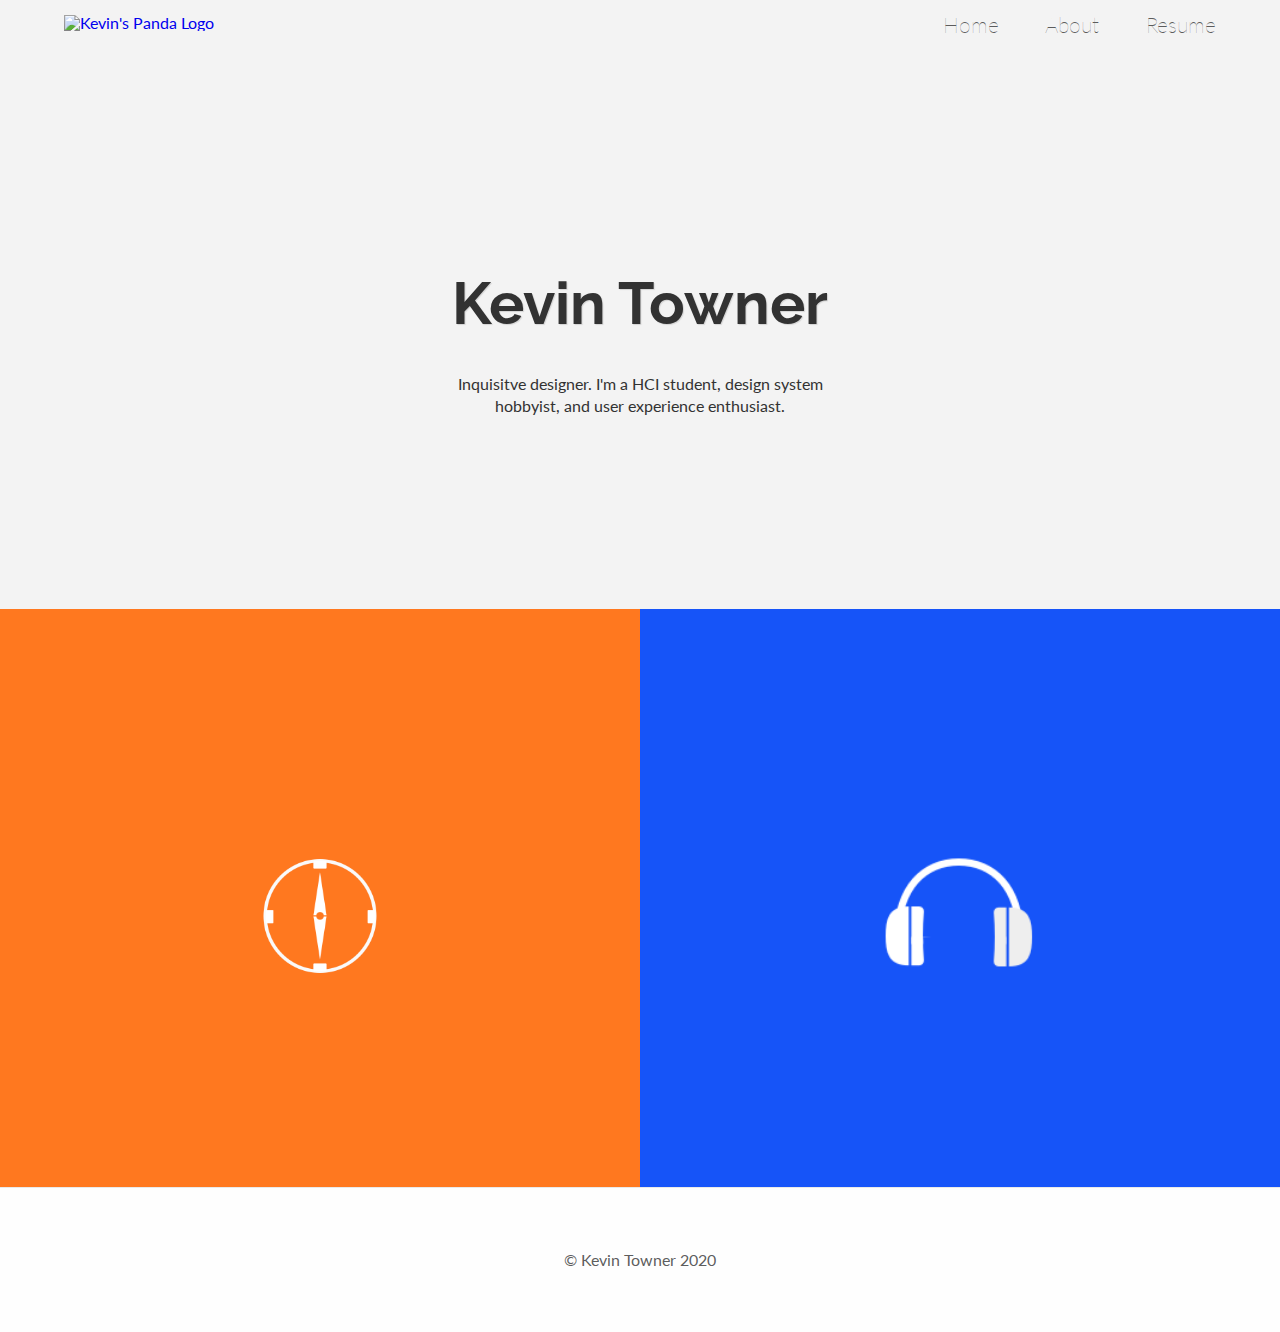
==== index.html @ 02cab05f "Save" ====
<!DOCTYPE html>
<html lang="en-us">


<head>


  <!-- Global site tag (gtag.js) - Google Analytics -->
  <script async src="https://www.googletagmanager.com/gtag/js?id=UA-160011212-1"></script>
  <script>
    window.dataLayer = window.dataLayer || [];
    function gtag(){dataLayer.push(arguments);}
    gtag('js', new Date());

    gtag('config', 'UA-160011212-1');
  </script>


  <link href="https://fonts.googleapis.com/css?family=Lato:300|Raleway:800&display=swap" rel="stylesheet">
  <meta charset="UTF-8">
  <meta name="viewport" content="width=device-width, initial-scale=1.0">
  <meta name="author" content="Kevin Towner">
  <meta name="description" content="Personal website of Kevin Towner's user experience, human-computer interaction and user interface design work, studies and processes">
  <title>Kevin Towner's Website</title>
  <link rel="stylesheet" type="text/css" href="assets/css/reset.css">
  <link rel ="stylesheet" type="text/css" href="assets/css/Nav-CSS-Mast/navbar.css">
  <link rel ="stylesheet" type="text/css" href="assets/css/Nav-CSS-Mast/navbar-media.css">
  <link rel ="stylesheet" type="text/css" href="assets/css/Footer-CSS-Mast/footer.css">
  <link rel ="stylesheet" type="text/css" href="assets/css/Footer-CSS-Mast/footer-media.css">
  <link rel ="stylesheet" type="text/css" href="assets/css/Land-CSS-Mast/land.css">
  <link rel ="stylesheet" type="text/css" href="assets/css/Land-CSS-Mast/land-media.css">
  <script type="text/javascript" src="http://ajax.googleapis.com/ajax/libs/jquery/1.6.2/jquery.min.js"></script>


  <!--  favicon  -->

  <link rel="apple-touch-icon" sizes="57x57" href="apple-icon-57x57.png">
  <link rel="apple-touch-icon" sizes="60x60" href="apple-icon-60x60.png">
  <link rel="apple-touch-icon" sizes="72x72" href="apple-icon-72x72.png">
  <link rel="apple-touch-icon" sizes="76x76" href="apple-icon-76x76.png">
  <link rel="apple-touch-icon" sizes="114x114" href="apple-icon-114x114.png">
  <link rel="apple-touch-icon" sizes="120x120" href="apple-icon-120x120.png">
  <link rel="apple-touch-icon" sizes="144x144" href="apple-icon-144x144.png">
  <link rel="apple-touch-icon" sizes="152x152" href="apple-icon-152x152.png">
  <link rel="apple-touch-icon" sizes="180x180" href="apple-icon-180x180.png">
  <link rel="icon" type="image/png" sizes="192x192"  href="android-icon-192x192.png">
  <link rel="icon" type="image/png" sizes="32x32" href="favicon-32x32.png">
  <link rel="icon" type="image/png" sizes="96x96" href="favicon-96x96.png">
  <link rel="icon" type="image/png" sizes="16x16" href="favicon-16x16.png">
  <link rel="manifest" href="/manifest.json">
  <meta name="msapplication-TileColor" content="#ffffff">
  <meta name="msapplication-TileImage" content="ms-icon-144x144.png">
  <meta name="theme-color" content="#ffffff">
  <!--  // favicon  -->
</head>

<body>
	<div id = "home-container-all">
    <nav>
      <a target = "_blank" href = "index.html"><img alt="Kevin's Panda Logo" id = "logo" src = "assets/images/portfolio-displays/Logo/Panda/logo-main.svg"></a>
    	<div>
    		<label for="toggle">☰</label>
    		<input type="checkbox" id="toggle">
    		<div id = "menu">
    			<a href = "index.html">Home</a>
    			<a href = "about-me.html">About</a>
    			<a href = "resume.html">Resume</a>
    		</div>
    	</div>
    </nav>
    <div id="headline">
      <h1>Kevin Towner</h1>
      <p>Inquisitve designer. I'm a HCI student, design system hobbyist, and user experience enthusiast.</p>
    </div>
		<div id = "case-studies">
      <!-- <a target = "_blank" href = "Projects/transit.html"> -->
        <div id = "case-studies--two" class="case-studies--card">
          <h2>Coming Soon</h2>
          <img src="assets/images/portfolio-displays/njtransit.png" alt="NJ Transit Redesin Logo">
        </div>
      </a>
      <!-- <a target = "_blank" href = "Projects/cip.html"> -->
        <div id = "case-studies--one" class="case-studies--card">
          <h2>Coming Soon</h2>
          <img src="assets/images/portfolio-displays/thewire.png" alt="">
        </div>
      </a>
		</div>
	</div>
	<footer>
    <div>
      &copy Kevin Towner 2020
    </div>
  </footer>
</body>
</html>
---- assets/css/Nav-CSS-Mast/navbar.css ----
nav{
  display:grid;
  grid-template-columns:1fr 1fr;
  width:90%;
  margin:auto;
  padding:15px 0 15px 0;
}

label{
  margin:auto;
  text-align:center;
  display:none;
}
#logo{
  height:36px;
}

#toggle{
  display:none;
}

#menu{
  float: right;
}

#menu > a{
  text-decoration: none;
  color:rgb(50,50,50, .8);
  font-size:16pt;
  font-weight:lighter;
  font-family: 'Lato', sans-serif;
}

#menu > a:hover{
  font-weight:bold;
  color:#1654F8;
}


#menu > a:nth-child(2){
  padding:0 2em 0 2em;
}
---- assets/css/Nav-CSS-Mast/navbar-media.css ----
@media only screen and (max-width: 500px){
  label{
    display:block;
    cursor:pointer;
    font-size:32px;
    color:#262626;
    float:right;
    margin-right:5%;
  }
  label:hover{
    color:#1654F8;
  }
  nav{
    display:grid;
    grid-template-columns:1fr 1fr;
    width:100%;
    position:fixed;
    z-index:1;
    background-color:#fff;
    margin:0;
    padding:15px 0 15px 0;
    box-shadow: 0px .3px .6px #888888;
  }
  #logo{
    margin-left:5%;
    height:32px;
  }

  #home-container-all{
    display:grid;width:100%;
    margin:auto;
  }

  #toggle{
    display:none;
  }
  #menu{
    display:none;
  }

  #toggle:checked + #menu{
    display:block;
    z-index:1;
    position:absolute;
    height:500vh;
    margin-top:3em;
    background-color:#fff;
    text-align:center;
    width:100%;
    left:0;
    top:0;
  }

  /* #menu > a:nth-child(2){
    padding:1em 0 1em 0;
  }
  #menu > a:nth-child(1){
    margin-top:4em;
  }
  #menu > a:not(:nth-child(1)){
    padding:50px 0 50px
  }*/
  #menu > a {
    display:block;
    font-family: 'Lato', sans-serif;
    font-size:32pt;
    padding:120px 0 120px 0;
  }
}
---- assets/css/Footer-CSS-Mast/footer.css ----
footer{
  width:100%;
  padding:4em 0 4em 0;
  text-align:center;
  background-color:#fefefe;
  font-size:12pt;
  color:rgb(50,50,50, .8);
  font-family: 'Lato', sans-serif;
  border-top: 1px solid rgb(50,50,50, .1);
  z-index:1;
}
---- assets/css/Footer-CSS-Mast/footer-media.css ----
@media only screen and (max-width: 500px) {
  footer > div{
    text-align: center;
    margin-left:5%;
  }
  footer{
  }
}
---- assets/css/Land-CSS-Mast/land.css ----
body{
  background:#f3f3f3;
  color:#222;
  margin:0 auto;
  font-family: 'Lato', sans-serif;
}
figcaption{
  font-family: 'Lato', sans-serif;
  font-size:14pt;
  line-height: 26px;
  display:none;
}

a{
  text-decoration: none;
}

h1{
  font-family: 'Raleway', sans-serif;
  font-size:44pt;
  color:#323232;
  text-shadow:1px 1px 1px lightgrey;
}

.bold{
  font-weight:bold;
}

#home-container-all{
  margin:auto;
}

#headline{
  margin:14em auto 0 auto;
  color:#212121;
  width:90%;
  text-align: center;
}
#headline > p{
  font-size:12pt;
  margin-top:2em;
  color:#323232;
  width:33%;
  line-height:22px;
  margin:auto;
}

#case-studies{
  display:grid;
  grid-template-columns:1fr 1fr;
  width:100%;
  margin:12em auto 0 auto;
  z-index:0;
}
.case-studies--card{
  display:flex;
  flex-direction: column;
  padding-bottom:6em;
  padding-top:2em;
  height:50vh;
  transition:1s;
}


#case-studies--one{
  background:#1654F8;
}
/* #case-studies--one > h2{
  color:#131D1C;
} */


#case-studies--two{
  background:#FF781F;
}



.case-studies--card > img{
  width:240px;
  margin:auto;
  object-fit:contain;
  transition:.5s;
}
.case-studies--card > h2{
  font-family: 'Raleway', sans-serif;
  font-size:28pt;
  text-align: center;
  opacity:.0;
  transition:.5s;
  color:#fff;
}
.case-studies--card:hover > img{
  opacity:.1;
}
.case-studies--card:hover > h2{
  opacity:.8;
}
---- assets/css/Land-CSS-Mast/land-media.css ----
@media only screen and (max-width: 550px){

  h1{
    font-size:40pt;
    text-align: left;
  }
  figcaption{
    margin-left:5%;
  }
  h2{
    font-size:20pt;
  }


  #headline{
    width:90%;
    margin-left:5%;
    margin-top:10em;
    padding:6.2em 0 8.2em 0;
  }
  #headline > p{
    line-height: 28px;
    width:75%;
    text-align:left;
    margin-left:0;
    font-size:16pt;
  }

  #case-studies{
    grid-template-columns: 1fr;
    grid-gap:0em;
    margin:8em 0 0 0;
    width:100%;
  }
  #case-studies > figure{
    height:72vh;
    background-color:#000;
    border-radius:5px;
  }

  #case-studies > figure > a > img{
    width:100%;
    height:100%;
    opacity:1;
    border-radius:2px;
  }





  #maintenance{
    width:90% !important;
    margin:auto !important;
    float:left !important;
  }

  .case-studies--card > h2{
    font-size:24pt;
  }
}
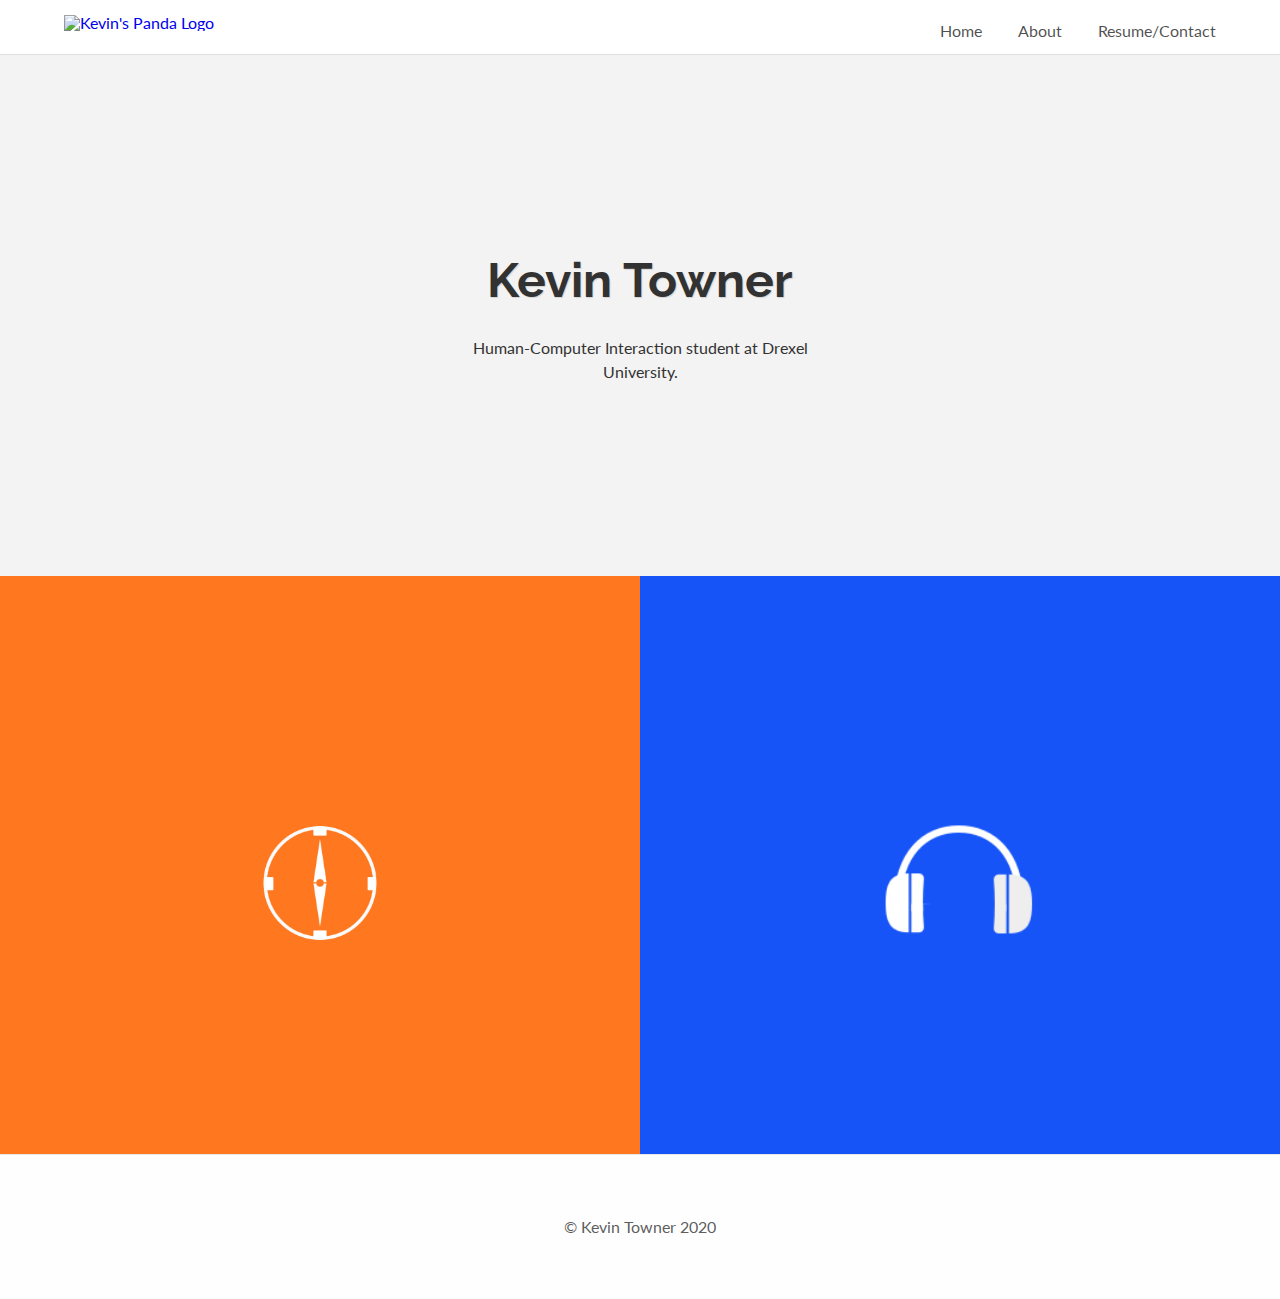
==== commit f139585b: "save" ====
--- a/index.html
+++ b/index.html
@@ -20,7 +20,8 @@
   <meta charset="UTF-8">
   <meta name="viewport" content="width=device-width, initial-scale=1.0">
   <meta name="author" content="Kevin Towner">
-  <meta name="description" content="Personal website of Kevin Towner's user experience, human-computer interaction and user interface design work, studies and processes">
+  <meta name="description" content="Personal website of Kevin Towner's user experience, human-computer interaction and user interface design work, studies and processes.">
+  <meta name="keywords" content="Kevin Towner, Human-Computer Interaction, Drexel University, Design Systems, User Experience, User Interface Design, UI Design, UX Design">
   <title>Kevin Towner's Website</title>
   <link rel="stylesheet" type="text/css" href="assets/css/reset.css">
   <link rel ="stylesheet" type="text/css" href="assets/css/Nav-CSS-Mast/navbar.css">
@@ -64,13 +65,13 @@
     		<div id = "menu">
     			<a href = "index.html">Home</a>
     			<a href = "about-me.html">About</a>
-    			<a href = "resume.html">Resume</a>
+    			<a href = "resume.html">Resume/Contact</a>
     		</div>
     	</div>
     </nav>
     <div id="headline">
       <h1>Kevin Towner</h1>
-      <p>Inquisitve designer. I'm a HCI student, design system hobbyist, and user experience enthusiast.</p>
+      <p>Human-Computer Interaction student at Drexel University.</p>
     </div>
 		<div id = "case-studies">
       <!-- <a target = "_blank" href = "Projects/transit.html"> -->
--- a/assets/css/Nav-CSS-Mast/navbar.css
+++ b/assets/css/Nav-CSS-Mast/navbar.css
@@ -1,9 +1,13 @@
 nav{
   display:grid;
   grid-template-columns:1fr 1fr;
-  width:90%;
+  width:100%;
   margin:auto;
   padding:15px 0 15px 0;
+  background-color:#fff;
+  border-bottom:1px solid rgb(148,149,153,.3);
+  top:0;
+  position:fixed;
 }
 
 label{
@@ -13,6 +17,7 @@
 }
 #logo{
   height:36px;
+  margin-left:5vw;
 }
 
 #toggle{
@@ -21,13 +26,14 @@
 
 #menu{
   float: right;
+  margin-right:5vw;
+  margin-top:7.5px;
 }
 
 #menu > a{
   text-decoration: none;
-  color:rgb(50,50,50, .8);
-  font-size:16pt;
-  font-weight:lighter;
+  color:rgb(0,0,0, .7);
+  font-size:12pt;
   font-family: 'Lato', sans-serif;
 }
 
--- a/assets/css/Footer-CSS-Mast/footer.css
+++ b/assets/css/Footer-CSS-Mast/footer.css
@@ -8,4 +8,5 @@
   font-family: 'Lato', sans-serif;
   border-top: 1px solid rgb(50,50,50, .1);
   z-index:1;
+  bottom:0;
 }
--- a/assets/css/Land-CSS-Mast/land.css
+++ b/assets/css/Land-CSS-Mast/land.css
@@ -17,9 +17,10 @@
 
 h1{
   font-family: 'Raleway', sans-serif;
-  font-size:44pt;
+  font-size:36pt;
   color:#323232;
   text-shadow:1px 1px 1px lightgrey;
+  margin-block-end:.67em;
 }
 
 .bold{
@@ -31,17 +32,16 @@
 }
 
 #headline{
-  margin:14em auto 0 auto;
+  margin:16em auto 0 auto;
   color:#212121;
   width:90%;
   text-align: center;
 }
 #headline > p{
   font-size:12pt;
-  margin-top:2em;
   color:#323232;
   width:33%;
-  line-height:22px;
+  line-height:24px;
   margin:auto;
 }
 
--- a/assets/css/Land-CSS-Mast/land-media.css
+++ b/assets/css/Land-CSS-Mast/land-media.css
@@ -1,8 +1,7 @@
 @media only screen and (max-width: 550px){
 
   h1{
-    font-size:40pt;
-    text-align: left;
+    font-size:36pt;
   }
   figcaption{
     margin-left:5%;
@@ -13,17 +12,15 @@
 
 
   #headline{
-    width:90%;
-    margin-left:5%;
-    margin-top:10em;
-    padding:6.2em 0 8.2em 0;
+    width:100%;
+    margin-top:14em;
   }
   #headline > p{
     line-height: 28px;
-    width:75%;
+    font-size:16pt;
     text-align:left;
-    margin-left:0;
-    font-size:16pt;
+    width:66.7%;
+    padding-left:24px;
   }
 
   #case-studies{
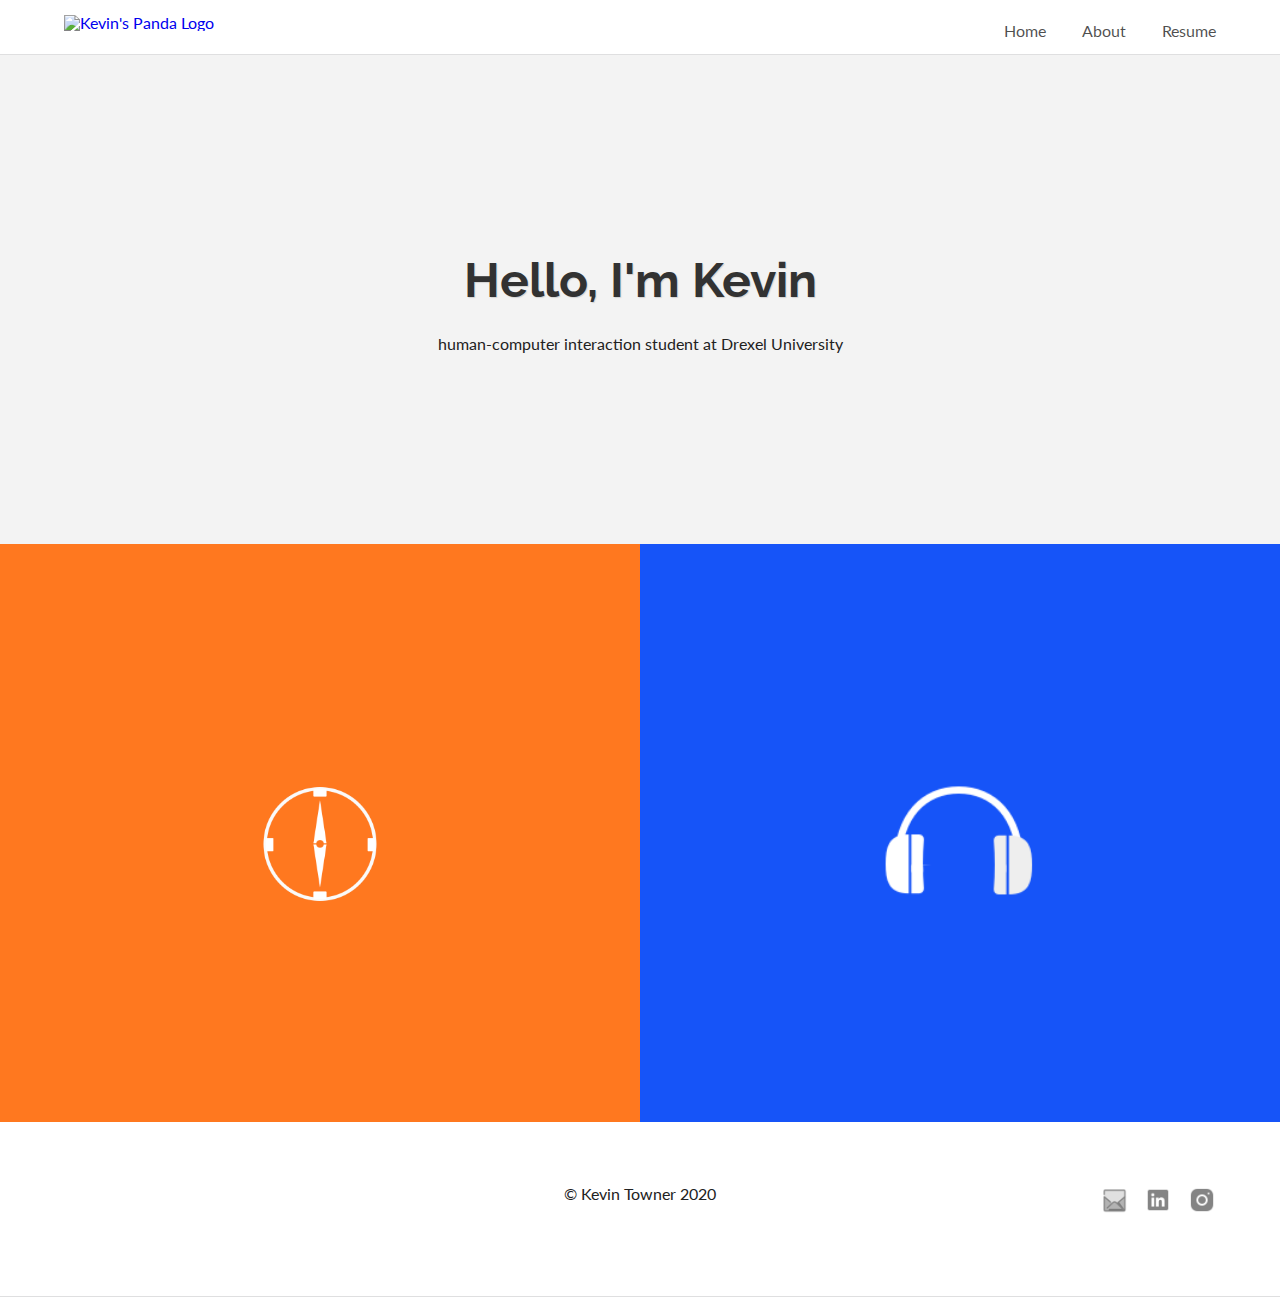
==== commit 93d36b5c: "save" ====
--- a/index.html
+++ b/index.html
@@ -14,7 +14,6 @@
 
     gtag('config', 'UA-160011212-1');
   </script>
-
 
   <link href="https://fonts.googleapis.com/css?family=Lato:300|Raleway:800&display=swap" rel="stylesheet">
   <meta charset="UTF-8">
@@ -65,13 +64,13 @@
     		<div id = "menu">
     			<a href = "index.html">Home</a>
     			<a href = "about-me.html">About</a>
-    			<a href = "resume.html">Resume/Contact</a>
+    			<a href = "resume.html">Resume</a>
     		</div>
     	</div>
     </nav>
     <div id="headline">
-      <h1>Kevin Towner</h1>
-      <p>Human-Computer Interaction student at Drexel University.</p>
+      <h1>Hello, I'm Kevin</h1>
+      <spam "font-weight:400">human-computer interaction student at Drexel University</spam>
     </div>
 		<div id = "case-studies">
       <!-- <a target = "_blank" href = "Projects/transit.html"> -->
@@ -83,14 +82,24 @@
       <!-- <a target = "_blank" href = "Projects/cip.html"> -->
         <div id = "case-studies--one" class="case-studies--card">
           <h2>Coming Soon</h2>
-          <img src="assets/images/portfolio-displays/thewire.png" alt="">
+          <img src="assets/images/portfolio-displays/thewire.png" alt="Headphones PNG">
         </div>
       </a>
 		</div>
 	</div>
 	<footer>
-    <div>
+    <div id = "footer-left-section" class="footer--section">
+
+    </div>
+    <div id = "footer-middle-section" class = "footer--section">
       &copy Kevin Towner 2020
+    </div>
+    <div id = "footer-right-section" class="footer--section">
+      <ul id = "socialMedia-list">
+        <li><a target= "blank_" href="mailto:kevintowner@gmail.com"><img class = "icons"  src="assets/images/About-Images/email.png" alt="email me icon"></a></li>
+        <li><a target= "blank_" href="https://www.linkedin.com/in/kevin-towner-b0960b96/"><img class = "icons" src="assets/images/About-Images/linkedin.png" alt="visit my linkedin icon"></a></li>
+        <li><a target= "blank_" href="https://www.instagram.com/kebfbroej/"><img class = "icons" src="assets/images/About-Images/instagram.png" alt="visit my instagram icon"></a></li>
+      </ul>
     </div>
   </footer>
 </body>
--- a/assets/css/Footer-CSS-Mast/footer.css
+++ b/assets/css/Footer-CSS-Mast/footer.css
@@ -1,12 +1,38 @@
 footer{
   width:100%;
   padding:4em 0 4em 0;
-  text-align:center;
-  background-color:#fefefe;
-  font-size:12pt;
-  color:rgb(50,50,50, .8);
+  background-color: #fff;
   font-family: 'Lato', sans-serif;
-  border-top: 1px solid rgb(50,50,50, .1);
+  border-bottom:1px solid rgb(148,149,153,.3);
   z-index:1;
   bottom:0;
+  display:grid;
+  grid-template-columns: 1fr 1fr 1fr;
 }
+
+#footer-middle-section{
+  text-align: center;
+}
+#socialMedia-list{
+  display:inline-flex;
+  margin-block-start:0em;
+  float:right;
+  margin-right:5vw;
+}
+#socialMedia-list > li:nth-child(1){
+    margin-right:1em;
+}
+#socialMedia-list > li:nth-child(2){
+    margin-right:1em;
+
+}
+.icons{
+  height:28px;
+  opacity:.6;
+  transition-property: opacity, height, box-shadow;
+  transition-duration: .5s;
+  transition-delay: 0s;
+}
+.icons:hover{
+  opacity:1;
+}
--- a/assets/css/Land-CSS-Mast/land.css
+++ b/assets/css/Land-CSS-Mast/land.css
@@ -3,12 +3,6 @@
   color:#222;
   margin:0 auto;
   font-family: 'Lato', sans-serif;
-}
-figcaption{
-  font-family: 'Lato', sans-serif;
-  font-size:14pt;
-  line-height: 26px;
-  display:none;
 }
 
 a{
@@ -20,7 +14,7 @@
   font-size:36pt;
   color:#323232;
   text-shadow:1px 1px 1px lightgrey;
-  margin-block-end:.67em;
+
 }
 
 .bold{
@@ -84,7 +78,7 @@
 }
 .case-studies--card > h2{
   font-family: 'Raleway', sans-serif;
-  font-size:28pt;
+  font-size:24pt;
   text-align: center;
   opacity:.0;
   transition:.5s;
--- a/assets/css/Land-CSS-Mast/land-media.css
+++ b/assets/css/Land-CSS-Mast/land-media.css
@@ -2,6 +2,7 @@
 
   h1{
     font-size:36pt;
+
   }
   figcaption{
     margin-left:5%;
@@ -14,13 +15,12 @@
   #headline{
     width:100%;
     margin-top:14em;
+    margin-bottom:4em;
   }
   #headline > p{
     line-height: 28px;
     font-size:16pt;
-    text-align:left;
-    width:66.7%;
-    padding-left:24px;
+    width:100%;
   }
 
   #case-studies{
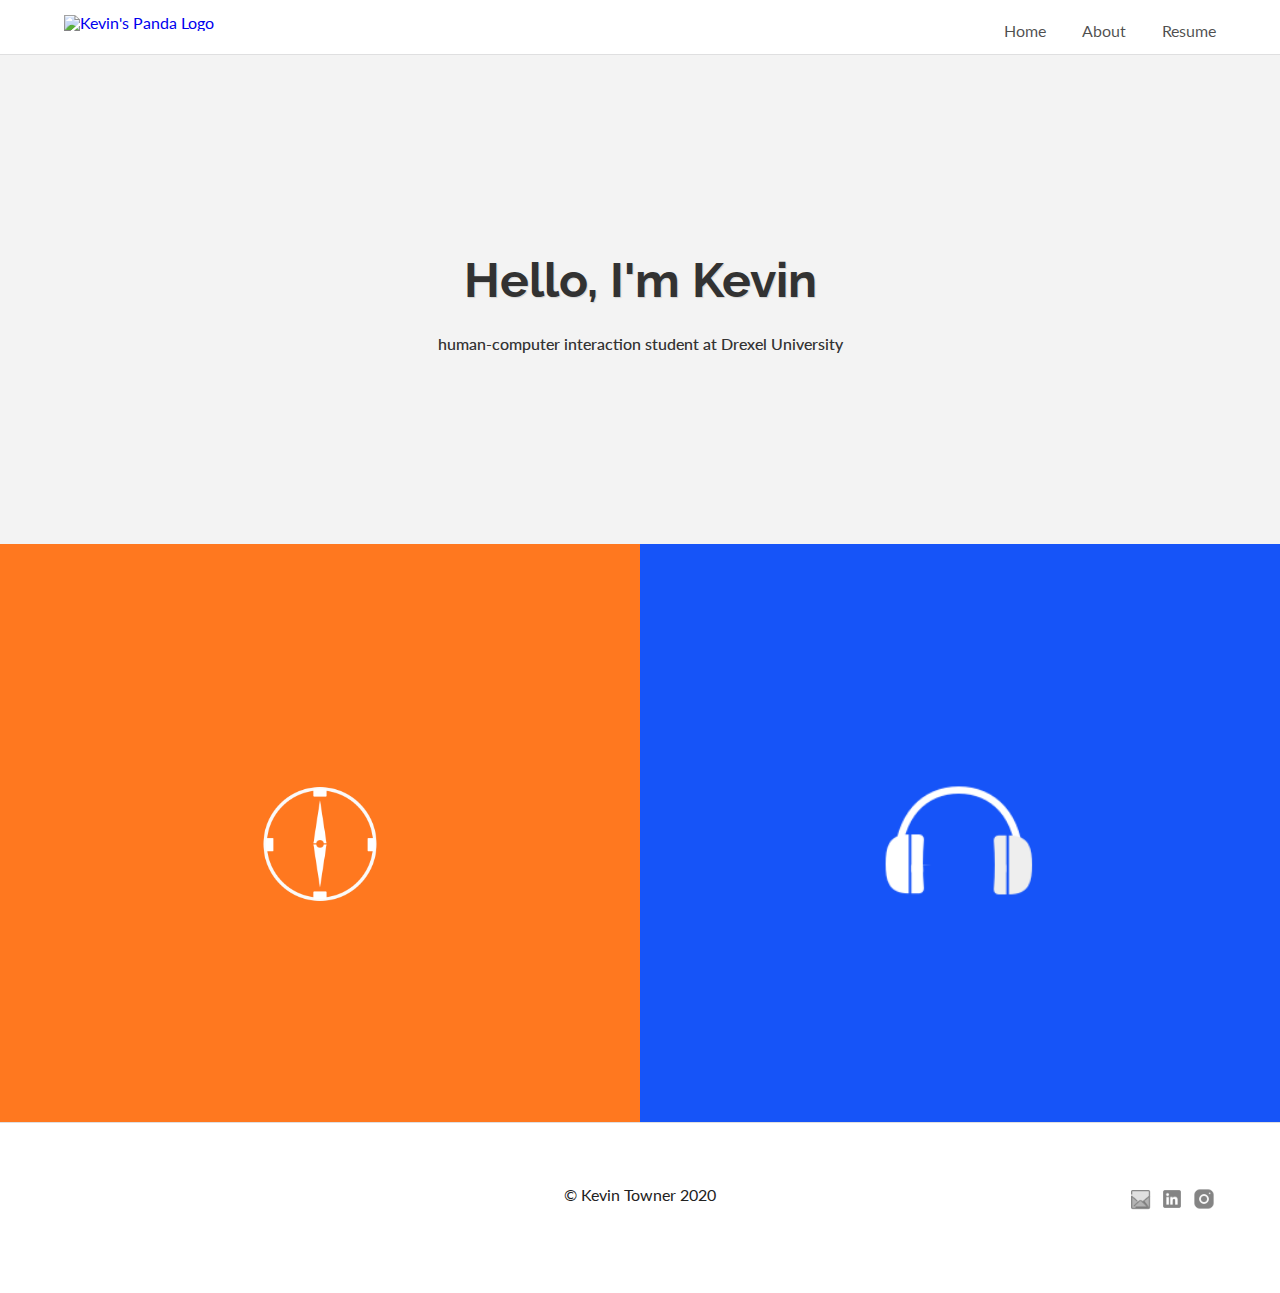
==== commit baecb66c: "save 9.9.20" ====
--- a/index.html
+++ b/index.html
@@ -70,7 +70,7 @@
     </nav>
     <div id="headline">
       <h1>Hello, I'm Kevin</h1>
-      <spam "font-weight:400">human-computer interaction student at Drexel University</spam>
+      <div class = "subhead">human-computer interaction student at Drexel University</div>
     </div>
 		<div id = "case-studies">
       <!-- <a target = "_blank" href = "Projects/transit.html"> -->
--- a/assets/css/Nav-CSS-Mast/navbar-media.css
+++ b/assets/css/Nav-CSS-Mast/navbar-media.css
@@ -1,4 +1,86 @@
 
+/*------------media query 500px-----------*/
+@media only screen and (max-width: 900px){
+
+}
+
+
+
+
+
+
+/*------------media query 500px-----------*/
+
+@media only screen and (max-width: 450px){
+  label{
+    display:block;
+    cursor:pointer;
+    font-size:32px;
+    color:#262626;
+    float:right;
+    margin-right:5%;
+  }
+  label:hover{
+    color:#1654F8;
+  }
+  nav{
+    display:grid;
+    grid-template-columns:1fr 1fr;
+    width:100%;
+    position:fixed;
+    z-index:1;
+    background-color:#fff;
+    margin:0;
+    padding:15px 0 15px 0;
+    box-shadow: 0px .3px .6px #888888;
+    border-bottom:0;
+  }
+  #logo{
+    margin-left:5%;
+    height:32px;
+  }
+
+  #home-container-all{
+    display:grid;width:100%;
+    margin:auto;
+  }
+
+  #toggle{
+    display:none;
+  }
+  #menu{
+    display:none;
+  }
+
+  #toggle:checked + #menu{
+    display:block;
+    z-index:1;
+    position:absolute;
+    height:500vh;
+    margin-top:3em;
+    background-color:#fff;
+    text-align:center;
+    width:100%;
+    left:0;
+    top:0;
+  }
+
+  /* #menu > a:nth-child(2){
+    padding:1em 0 1em 0;
+  }
+  #menu > a:nth-child(1){
+    margin-top:4em;
+  }
+  #menu > a:not(:nth-child(1)){
+    padding:50px 0 50px
+  }*/
+  #menu > a {
+    display:block;
+    font-family: 'Lato', sans-serif;
+    font-size:32pt;
+    padding:120px 0 120px 0;
+  }
+}
 
 
 @media only screen and (max-width: 500px){
--- a/assets/css/Footer-CSS-Mast/footer.css
+++ b/assets/css/Footer-CSS-Mast/footer.css
@@ -3,7 +3,7 @@
   padding:4em 0 4em 0;
   background-color: #fff;
   font-family: 'Lato', sans-serif;
-  border-bottom:1px solid rgb(148,149,153,.3);
+  border-top:1px solid rgb(148,149,153,.3);
   z-index:1;
   bottom:0;
   display:grid;
@@ -20,14 +20,14 @@
   margin-right:5vw;
 }
 #socialMedia-list > li:nth-child(1){
-    margin-right:1em;
+    margin-right:.5em;
 }
 #socialMedia-list > li:nth-child(2){
-    margin-right:1em;
+    margin-right:.5em;
 
 }
 .icons{
-  height:28px;
+  height:24px;
   opacity:.6;
   transition-property: opacity, height, box-shadow;
   transition-duration: .5s;
--- a/assets/css/Footer-CSS-Mast/footer-media.css
+++ b/assets/css/Footer-CSS-Mast/footer-media.css
@@ -1,8 +1,35 @@
 @media only screen and (max-width: 500px) {
-  footer > div{
-    text-align: center;
-    margin-left:5%;
+  footer{
+    width:100%;
+    padding:4em 0 4em 0;
+    background-color: #fff;
+    font-family: 'Lato', sans-serif;
+    border-top:1px solid rgb(148,149,153,.3);
+    z-index:1;
+    bottom:0;
+    display:flex;
+    flex-direction:column;
   }
-  footer{
+  #footer-left-section{
+    display:none;
+  }
+  #footer-right-section{
+    display:flex;
+    justify-content:center;
+  }
+  #socialMedia-list{
+    display:inline-flex;
+    margin-block-start:.46em;
+    float:none;
+    margin-block-start:2em;
+  }
+  #socialMedia-list > li:nth-child(1){
+      margin-right:1em;
+  }
+  #socialMedia-list > li:nth-child(2){
+      margin-right:1em;
+  }
+  .icons{
+    height:28px;
   }
 }
--- a/assets/css/Land-CSS-Mast/land.css
+++ b/assets/css/Land-CSS-Mast/land.css
@@ -17,6 +17,12 @@
 
 }
 
+.subhead{
+  color:#323232;
+  /* font-weight:bold; */
+  text-shadow:.25px .25px .25px #9F9F9F;
+}
+
 .bold{
   font-weight:bold;
 }
@@ -30,13 +36,6 @@
   color:#212121;
   width:90%;
   text-align: center;
-}
-#headline > p{
-  font-size:12pt;
-  color:#323232;
-  width:33%;
-  line-height:24px;
-  margin:auto;
 }
 
 #case-studies{
@@ -53,6 +52,7 @@
   padding-top:2em;
   height:50vh;
   transition:1s;
+  cursor:pointer;
 }
 
 
--- a/assets/css/Land-CSS-Mast/land-media.css
+++ b/assets/css/Land-CSS-Mast/land-media.css
@@ -1,4 +1,4 @@
-@media only screen and (max-width: 550px){
+@media only screen and (max-width: 500px){
 
   h1{
     font-size:36pt;
@@ -11,16 +11,18 @@
     font-size:20pt;
   }
 
+  .subhead{
+    font-size:14pt;
+    width:67%;
+    margin:auto;
+    line-height:26px;
+    text-shadow:.25px .25px .5px #9F9F9F;
+  }
 
   #headline{
     width:100%;
     margin-top:14em;
     margin-bottom:4em;
-  }
-  #headline > p{
-    line-height: 28px;
-    font-size:16pt;
-    width:100%;
   }
 
   #case-studies{
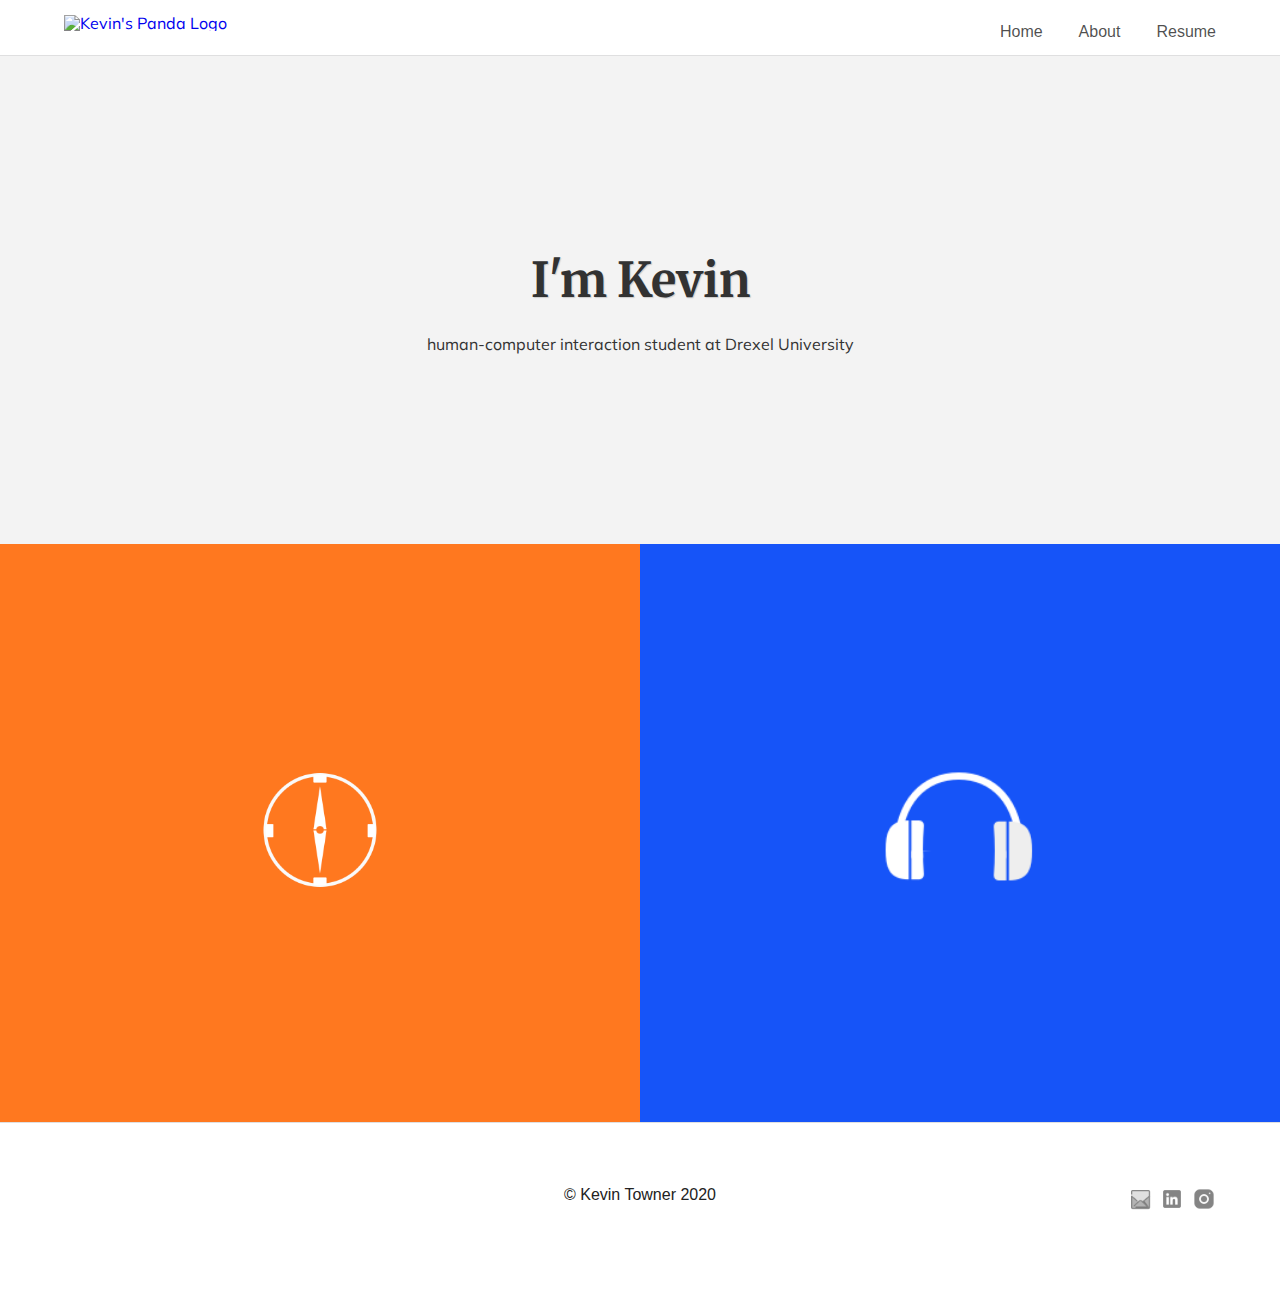
==== commit b90c6395: "save10-19/20" ====
--- a/index.html
+++ b/index.html
@@ -13,9 +13,11 @@
     gtag('js', new Date());
 
     gtag('config', 'UA-160011212-1');
+
+
   </script>
 
-  <link href="https://fonts.googleapis.com/css?family=Lato:300|Raleway:800&display=swap" rel="stylesheet">
+  <link href="https://fonts.googleapis.com/css?family=Merriweather|Muli:300" rel="stylesheet">
   <meta charset="UTF-8">
   <meta name="viewport" content="width=device-width, initial-scale=1.0">
   <meta name="author" content="Kevin Towner">
@@ -68,24 +70,25 @@
     		</div>
     	</div>
     </nav>
-    <div id="headline">
-      <h1>Hello, I'm Kevin</h1>
-      <div class = "subhead">human-computer interaction student at Drexel University</div>
-    </div>
-		<div id = "case-studies">
-      <!-- <a target = "_blank" href = "Projects/transit.html"> -->
-        <div id = "case-studies--two" class="case-studies--card">
-          <h2>Coming Soon</h2>
-          <img src="assets/images/portfolio-displays/njtransit.png" alt="NJ Transit Redesin Logo">
-        </div>
-      </a>
-      <!-- <a target = "_blank" href = "Projects/cip.html"> -->
-        <div id = "case-studies--one" class="case-studies--card">
-          <h2>Coming Soon</h2>
-          <img src="assets/images/portfolio-displays/thewire.png" alt="Headphones PNG">
-        </div>
-      </a>
-		</div>
+    <div class = "contents">
+      <div id="headline">
+        <h1>I'm Kevin</h1>
+        <div class = "subhead">human-computer interaction student at Drexel University</div>
+      </div>
+  		<div id = "case-studies">
+        <!-- <a target = "_blank" href = "Projects/transit.html"> -->
+          <div id = "case-studies--two" class="case-studies--card">
+            <h2>Coming Soon</h2>
+            <img src="assets/images/portfolio-displays/njtransit.png" alt="NJ Transit Redesin Logo">
+          </div>
+        </a>
+        <!-- <a target = "_blank" href = "Projects/cip.html"> -->
+          <div id = "case-studies--one" class="case-studies--card">
+            <h2>Coming Soon</h2>
+            <img src="assets/images/portfolio-displays/thewire.png" alt="Headphones PNG">
+          </div>
+        </a>
+  		</div>
 	</div>
 	<footer>
     <div id = "footer-left-section" class="footer--section">
--- a/assets/css/Footer-CSS-Mast/footer-media.css
+++ b/assets/css/Footer-CSS-Mast/footer-media.css
@@ -5,7 +5,7 @@
     background-color: #fff;
     font-family: 'Lato', sans-serif;
     border-top:1px solid rgb(148,149,153,.3);
-    z-index:1;
+    z-index:0;
     bottom:0;
     display:flex;
     flex-direction:column;
@@ -22,6 +22,8 @@
     margin-block-start:.46em;
     float:none;
     margin-block-start:2em;
+    padding-left:0;
+    margin:40px auto 0 auto;
   }
   #socialMedia-list > li:nth-child(1){
       margin-right:1em;
--- a/assets/css/Land-CSS-Mast/land.css
+++ b/assets/css/Land-CSS-Mast/land.css
@@ -2,7 +2,7 @@
   background:#f3f3f3;
   color:#222;
   margin:0 auto;
-  font-family: 'Lato', sans-serif;
+  Font-Family: 'Muli', Sans-Serif;
 }
 
 a{
@@ -10,17 +10,17 @@
 }
 
 h1{
-  font-family: 'Raleway', sans-serif;
+  Font-Family: 'Merriweather', Serif;
   font-size:36pt;
   color:#323232;
-  text-shadow:1px 1px 1px lightgrey;
+  text-shadow:1px 1px 1px #CCCCCC;
 
 }
 
 .subhead{
   color:#323232;
   /* font-weight:bold; */
-  text-shadow:.25px .25px .25px #9F9F9F;
+  font-size:12pt;
 }
 
 .bold{
@@ -77,8 +77,8 @@
   transition:.5s;
 }
 .case-studies--card > h2{
-  font-family: 'Raleway', sans-serif;
-  font-size:24pt;
+  Font-Family: 'Muli', Sans-Serif;
+  font-size:16.5pt;
   text-align: center;
   opacity:.0;
   transition:.5s;
